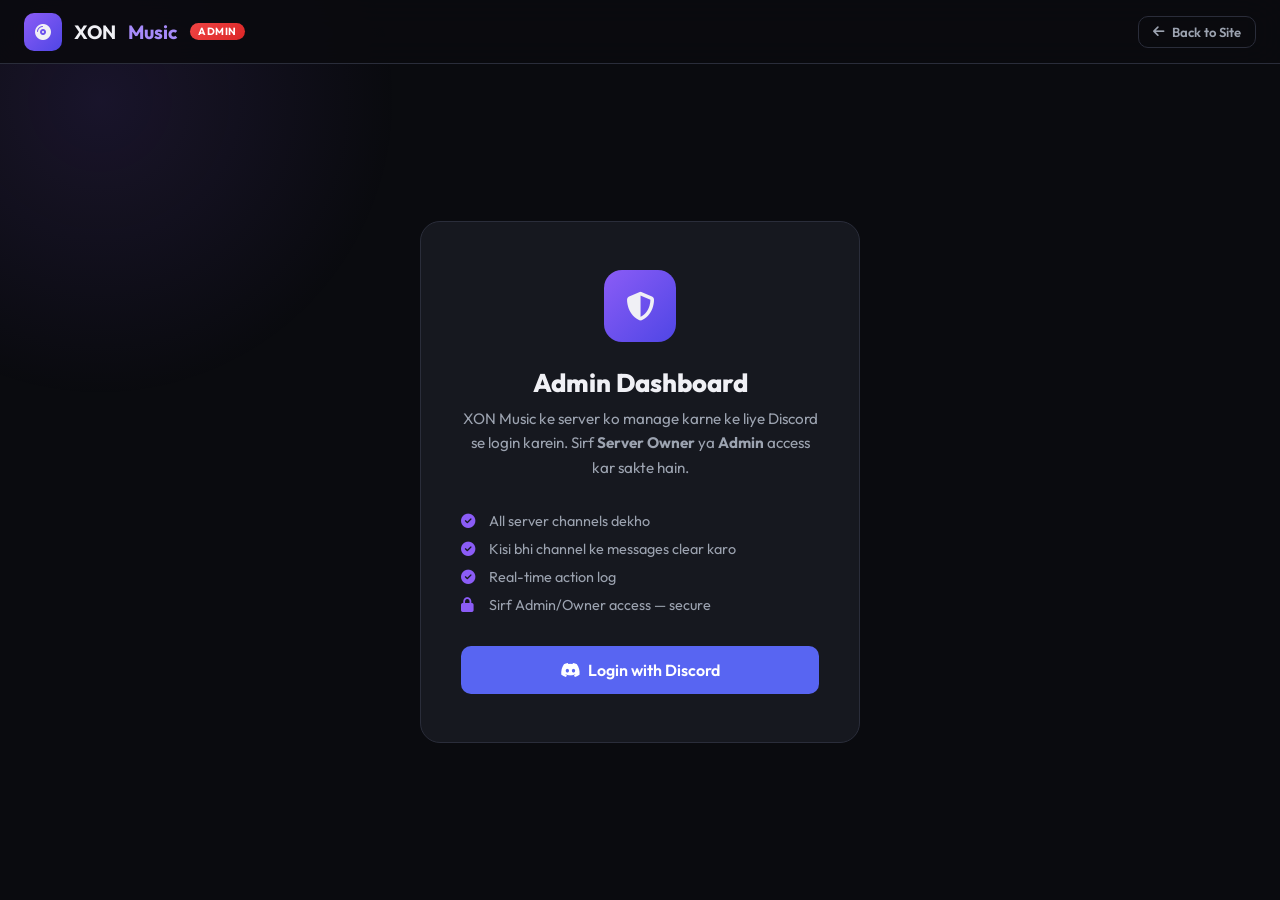
==== web/admin.html @ 0b0262b5 "Add Admin Dashboard: Discord OAuth, channel list API, chat clear API with admin-only access" ====
<!DOCTYPE html>
<html lang="en">
<head>
  <meta charset="UTF-8">
  <meta name="viewport" content="width=device-width, initial-scale=1.0">
  <title>XON Admin — Server Dashboard</title>
  <meta name="description" content="XON Music Bot Admin Dashboard — Manage your server channels, clear messages, and more.">
  <link rel="preconnect" href="https://fonts.googleapis.com">
  <link href="https://fonts.googleapis.com/css2?family=Outfit:wght@300;400;500;600;700;800&display=swap" rel="stylesheet">
  <link rel="stylesheet" href="https://cdnjs.cloudflare.com/ajax/libs/font-awesome/6.5.1/css/all.min.css">
  <style>
    :root {
      --bg: #0a0b0f;
      --bg2: #111218;
      --card: #16181f;
      --border: #2a2d3a;
      --purple: #8b5cf6;
      --purple2: #6d28d9;
      --neon: #a78bfa;
      --red: #ef4444;
      --green: #22c55e;
      --yellow: #f59e0b;
      --text: #f0f0f5;
      --text2: #9ca3b0;
      --font: 'Outfit', sans-serif;
    }
    * { margin: 0; padding: 0; box-sizing: border-box; }
    body { background: var(--bg); color: var(--text); font-family: var(--font); min-height: 100vh; }

    /* Glow background */
    body::before {
      content: '';
      position: fixed;
      top: -200px; left: -200px;
      width: 600px; height: 600px;
      background: radial-gradient(circle, rgba(139,92,246,0.12) 0%, transparent 70%);
      pointer-events: none; z-index: 0;
    }

    /* Navbar */
    .navbar {
      position: sticky; top: 0; z-index: 100;
      background: rgba(10,11,15,0.9);
      backdrop-filter: blur(20px);
      border-bottom: 1px solid var(--border);
      padding: 0 24px;
      display: flex; align-items: center; justify-content: space-between;
      height: 64px;
    }
    .brand { display: flex; align-items: center; gap: 12px; text-decoration: none; color: var(--text); font-size: 1.2rem; font-weight: 700; }
    .brand-icon { width: 38px; height: 38px; background: linear-gradient(135deg, var(--purple), #4f46e5); border-radius: 10px; display: grid; place-items: center; font-size: 1rem; }
    .brand span.accent { color: var(--neon); }
    .nav-badge { background: linear-gradient(135deg, var(--red), #dc2626); color: #fff; font-size: 0.65rem; font-weight: 700; padding: 2px 8px; border-radius: 20px; letter-spacing: 0.05em; }
    .nav-right { display: flex; gap: 12px; align-items: center; }

    /* Buttons */
    .btn { display: inline-flex; align-items: center; gap: 8px; padding: 10px 20px; border-radius: 10px; font-family: var(--font); font-size: 0.9rem; font-weight: 600; cursor: pointer; border: none; transition: all 0.2s; text-decoration: none; }
    .btn-discord { background: #5865F2; color: #fff; }
    .btn-discord:hover { background: #4752c4; transform: translateY(-1px); }
    .btn-danger { background: var(--red); color: #fff; }
    .btn-danger:hover { background: #dc2626; transform: translateY(-1px); }
    .btn-sm { padding: 7px 14px; font-size: 0.82rem; }
    .btn-ghost { background: transparent; color: var(--text2); border: 1px solid var(--border); }
    .btn-ghost:hover { color: var(--text); border-color: var(--purple); }
    .btn:disabled { opacity: 0.5; cursor: not-allowed; transform: none !important; }

    /* Main layout */
    .container { max-width: 1200px; margin: 0 auto; padding: 0 24px; }

    /* Login wall */
    #loginWall {
      min-height: calc(100vh - 64px);
      display: flex; flex-direction: column; align-items: center; justify-content: center;
      text-align: center; padding: 40px 20px;
    }
    .login-card {
      background: var(--card);
      border: 1px solid var(--border);
      border-radius: 20px;
      padding: 48px 40px;
      max-width: 440px;
      width: 100%;
    }
    .login-logo { width: 72px; height: 72px; background: linear-gradient(135deg, var(--purple), #4f46e5); border-radius: 18px; display: grid; place-items: center; font-size: 1.8rem; margin: 0 auto 24px; }
    .login-title { font-size: 1.6rem; font-weight: 800; margin-bottom: 8px; }
    .login-sub { color: var(--text2); font-size: 0.95rem; margin-bottom: 32px; line-height: 1.6; }
    .login-features { text-align: left; margin-bottom: 32px; display: flex; flex-direction: column; gap: 10px; }
    .login-feature { display: flex; align-items: center; gap: 10px; font-size: 0.9rem; color: var(--text2); }
    .login-feature i { color: var(--purple); width: 18px; }

    /* Dashboard */
    #dashboard { display: none; }

    .dash-header {
      background: var(--card);
      border-bottom: 1px solid var(--border);
      padding: 32px 0;
      margin-bottom: 32px;
    }
    .dash-header-inner { display: flex; align-items: center; gap: 20px; }
    .guild-avatar { width: 64px; height: 64px; border-radius: 16px; object-fit: cover; }
    .guild-avatar-placeholder { width: 64px; height: 64px; border-radius: 16px; background: linear-gradient(135deg, var(--purple), #4f46e5); display: grid; place-items: center; font-size: 1.5rem; font-weight: 800; }
    .guild-info h1 { font-size: 1.5rem; font-weight: 800; }
    .guild-meta { display: flex; gap: 16px; margin-top: 6px; }
    .guild-meta span { font-size: 0.85rem; color: var(--text2); display: flex; align-items: center; gap: 6px; }
    .guild-meta i { color: var(--purple); }
    .user-chip { margin-left: auto; display: flex; align-items: center; gap: 10px; background: rgba(139,92,246,0.1); border: 1px solid rgba(139,92,246,0.2); border-radius: 40px; padding: 8px 16px; }
    .user-chip img { width: 28px; height: 28px; border-radius: 50%; }
    .user-chip .uname { font-size: 0.88rem; font-weight: 600; }
    .user-chip .role-tag { font-size: 0.72rem; background: var(--purple); color: #fff; padding: 2px 8px; border-radius: 20px; }

    /* Main grid */
    .dash-grid { display: grid; grid-template-columns: 300px 1fr; gap: 24px; padding-bottom: 48px; }

    /* Sidebar — channels */
    .channels-panel {
      background: var(--card);
      border: 1px solid var(--border);
      border-radius: 16px;
      overflow: hidden;
      height: fit-content;
      position: sticky;
      top: 80px;
    }
    .channels-panel-head {
      padding: 16px 20px;
      border-bottom: 1px solid var(--border);
      display: flex; align-items: center; justify-content: space-between;
    }
    .channels-panel-head h3 { font-size: 0.95rem; font-weight: 700; }
    .channel-search { padding: 12px 16px; border-bottom: 1px solid var(--border); }
    .channel-search input { width: 100%; background: var(--bg); border: 1px solid var(--border); border-radius: 8px; padding: 8px 12px; color: var(--text); font-family: var(--font); font-size: 0.85rem; }
    .channel-search input:focus { outline: none; border-color: var(--purple); }
    .channels-list { max-height: 60vh; overflow-y: auto; }
    .ch-category { padding: 10px 16px 4px; font-size: 0.7rem; font-weight: 700; text-transform: uppercase; letter-spacing: 0.08em; color: var(--text2); }
    .ch-item {
      display: flex; align-items: center; gap: 10px;
      padding: 9px 16px;
      cursor: pointer;
      font-size: 0.9rem;
      color: var(--text2);
      transition: all 0.15s;
      border-left: 3px solid transparent;
    }
    .ch-item:hover { background: rgba(139,92,246,0.08); color: var(--text); }
    .ch-item.active { background: rgba(139,92,246,0.12); color: var(--neon); border-left-color: var(--purple); }
    .ch-item i { font-size: 0.85rem; width: 16px; text-align: center; }

    /* Right panel — clear controls */
    .clear-panel {
      background: var(--card);
      border: 1px solid var(--border);
      border-radius: 16px;
      overflow: hidden;
    }
    .clear-panel-head {
      padding: 20px 24px;
      border-bottom: 1px solid var(--border);
      display: flex; align-items: center; justify-content: space-between;
    }
    .clear-panel-head h2 { font-size: 1.1rem; font-weight: 700; }
    .clear-panel-head .ch-name { display: flex; align-items: center; gap: 8px; color: var(--neon); font-size: 0.9rem; }

    .clear-body { padding: 28px 24px; }

    .clear-quick { display: grid; grid-template-columns: repeat(3, 1fr); gap: 12px; margin-bottom: 28px; }
    .quick-btn {
      display: flex; flex-direction: column; align-items: center; justify-content: center;
      gap: 8px; padding: 20px;
      background: var(--bg2); border: 1px solid var(--border); border-radius: 14px;
      cursor: pointer; font-family: var(--font); font-size: 0.9rem; font-weight: 700; color: var(--text);
      transition: all 0.2s;
    }
    .quick-btn:hover { border-color: var(--red); background: rgba(239,68,68,0.08); color: var(--red); transform: translateY(-2px); }
    .quick-btn i { font-size: 1.4rem; }
    .quick-btn span { font-size: 0.75rem; font-weight: 400; color: var(--text2); }

    .custom-clear { background: var(--bg2); border: 1px solid var(--border); border-radius: 14px; padding: 24px; }
    .custom-clear h4 { font-size: 0.95rem; font-weight: 700; margin-bottom: 16px; }
    .input-row { display: flex; gap: 12px; align-items: center; }
    .input-row input {
      flex: 1; background: var(--bg); border: 1px solid var(--border); border-radius: 10px;
      padding: 12px 16px; color: var(--text); font-family: var(--font); font-size: 1rem;
      font-weight: 600; text-align: center;
    }
    .input-row input:focus { outline: none; border-color: var(--purple); }
    .input-row input::-webkit-inner-spin-button { -webkit-appearance: none; }

    .confirm-modal {
      position: fixed; inset: 0; background: rgba(0,0,0,0.7);
      display: none; place-items: center; z-index: 999;
      backdrop-filter: blur(6px);
    }
    .confirm-modal.open { display: grid; }
    .confirm-box {
      background: var(--card); border: 1px solid var(--border);
      border-radius: 20px; padding: 36px; max-width: 400px; width: 90%;
      text-align: center;
    }
    .confirm-box .warn-icon { font-size: 3rem; margin-bottom: 16px; }
    .confirm-box h3 { font-size: 1.3rem; font-weight: 800; margin-bottom: 10px; }
    .confirm-box p { color: var(--text2); font-size: 0.92rem; margin-bottom: 28px; line-height: 1.6; }
    .confirm-actions { display: flex; gap: 12px; justify-content: center; }

    /* Log */
    .action-log { margin-top: 24px; background: var(--bg); border: 1px solid var(--border); border-radius: 12px; padding: 16px; max-height: 200px; overflow-y: auto; }
    .action-log h4 { font-size: 0.8rem; text-transform: uppercase; letter-spacing: 0.08em; color: var(--text2); margin-bottom: 12px; }
    .log-entry { font-size: 0.83rem; color: var(--text2); padding: 6px 0; border-bottom: 1px solid var(--border); display: flex; align-items: center; gap: 8px; }
    .log-entry:last-child { border-bottom: none; }
    .log-entry.success { color: var(--green); }
    .log-entry.err { color: var(--red); }
    .log-time { font-size: 0.72rem; opacity: 0.6; min-width: 55px; }

    /* No channel selected */
    .no-channel { text-align: center; padding: 60px 24px; color: var(--text2); }
    .no-channel i { font-size: 3rem; margin-bottom: 16px; color: var(--border); }

    /* Toast */
    .toast-wrap { position: fixed; bottom: 28px; right: 28px; z-index: 9999; display: flex; flex-direction: column; gap: 10px; }
    .toast {
      background: var(--card); border: 1px solid var(--border);
      border-radius: 12px; padding: 12px 20px;
      display: flex; align-items: center; gap: 10px;
      font-size: 0.88rem; font-weight: 500;
      animation: slideUp 0.3s ease;
      min-width: 220px; max-width: 360px;
    }
    .toast.success { border-color: var(--green); }
    .toast.error { border-color: var(--red); }
    @keyframes slideUp { from { opacity: 0; transform: translateY(20px); } to { opacity: 1; transform: translateY(0); } }

    /* Loading */
    .loader { display: inline-block; width: 18px; height: 18px; border: 2px solid rgba(255,255,255,0.2); border-top-color: #fff; border-radius: 50%; animation: spin 0.6s linear infinite; }
    @keyframes spin { to { transform: rotate(360deg); } }

    /* Scrollbar */
    ::-webkit-scrollbar { width: 5px; }
    ::-webkit-scrollbar-track { background: transparent; }
    ::-webkit-scrollbar-thumb { background: var(--border); border-radius: 10px; }

    @media (max-width: 768px) {
      .dash-grid { grid-template-columns: 1fr; }
      .channels-panel { position: static; }
      .clear-quick { grid-template-columns: repeat(2, 1fr); }
      .login-card { padding: 32px 24px; }
    }
  </style>
</head>
<body>

  <!-- Navbar -->
  <nav class="navbar">
    <a href="/" class="brand">
      <div class="brand-icon"><i class="fa-solid fa-compact-disc"></i></div>
      XON<span class="accent">Music</span>
      <span class="nav-badge">ADMIN</span>
    </a>
    <div class="nav-right">
      <a href="/" class="btn btn-ghost btn-sm"><i class="fa-solid fa-arrow-left"></i> Back to Site</a>
      <button id="logoutBtn" class="btn btn-ghost btn-sm" style="display:none"><i class="fa-solid fa-right-from-bracket"></i> Logout</button>
    </div>
  </nav>

  <!-- Login Wall -->
  <div id="loginWall">
    <div class="login-card">
      <div class="login-logo"><i class="fa-solid fa-shield-halved"></i></div>
      <h1 class="login-title">Admin Dashboard</h1>
      <p class="login-sub">XON Music ke server ko manage karne ke liye Discord se login karein. Sirf <strong>Server Owner</strong> ya <strong>Admin</strong> access kar sakte hain.</p>
      <div class="login-features">
        <div class="login-feature"><i class="fa-solid fa-check-circle"></i> All server channels dekho</div>
        <div class="login-feature"><i class="fa-solid fa-check-circle"></i> Kisi bhi channel ke messages clear karo</div>
        <div class="login-feature"><i class="fa-solid fa-check-circle"></i> Real-time action log</div>
        <div class="login-feature"><i class="fa-solid fa-lock"></i> Sirf Admin/Owner access — secure</div>
      </div>
      <button id="loginBtn" class="btn btn-discord" style="width:100%; justify-content: center; font-size:1rem; padding: 14px;">
        <i class="fa-brands fa-discord"></i> Login with Discord
      </button>
    </div>
  </div>

  <!-- Dashboard (hidden until logged in) -->
  <div id="dashboard">
    <div class="dash-header">
      <div class="container">
        <div class="dash-header-inner">
          <div id="guildAvatarWrap"></div>
          <div class="guild-info">
            <h1 id="guildName">Loading...</h1>
            <div class="guild-meta">
              <span><i class="fa-solid fa-users"></i> <span id="memberCount">—</span> Members</span>
              <span><i class="fa-solid fa-circle text-green" style="color:var(--green)"></i> Bot Online</span>
            </div>
          </div>
          <div class="user-chip" id="userChip"></div>
        </div>
      </div>
    </div>

    <div class="container">
      <div class="dash-grid">
        <!-- Channels Sidebar -->
        <div class="channels-panel">
          <div class="channels-panel-head">
            <h3><i class="fa-solid fa-list-ul" style="color:var(--purple);margin-right:8px;"></i> Channels</h3>
            <span id="chCount" style="font-size:0.78rem;color:var(--text2);"></span>
          </div>
          <div class="channel-search">
            <input type="text" id="chSearch" placeholder="🔍 Search channel..." oninput="filterChannels()">
          </div>
          <div class="channels-list" id="channelList">
            <div style="padding:20px;text-align:center;color:var(--text2);">
              <div class="loader"></div>
              <p style="margin-top:12px;font-size:0.85rem;">Loading channels...</p>
            </div>
          </div>
        </div>

        <!-- Right Panel -->
        <div class="clear-panel">
          <!-- No channel selected -->
          <div id="noChannelView" class="no-channel">
            <i class="fa-solid fa-hashtag"></i>
            <h3 style="font-size:1.1rem;font-weight:700;margin-bottom:8px;">Channel Select Karein</h3>
            <p style="font-size:0.88rem;">Left side se koi channel select karein jiske messages clear karne hain.</p>
          </div>

          <!-- Channel selected view -->
          <div id="channelView" style="display:none;">
            <div class="clear-panel-head">
              <h2>🗑️ Messages Clear Karein</h2>
              <div class="ch-name"><i class="fa-solid fa-hashtag"></i> <span id="selectedChName">—</span></div>
            </div>
            <div class="clear-body">
              <!-- Quick Clear Buttons -->
              <p style="font-size:0.85rem;color:var(--text2);margin-bottom:16px;">Quick Actions:</p>
              <div class="clear-quick">
                <button class="quick-btn" onclick="confirmClear(10)">
                  <i class="fa-solid fa-trash-can"></i> 10
                  <span>messages</span>
                </button>
                <button class="quick-btn" onclick="confirmClear(25)">
                  <i class="fa-solid fa-trash-can"></i> 25
                  <span>messages</span>
                </button>
                <button class="quick-btn" onclick="confirmClear(50)">
                  <i class="fa-solid fa-trash-can"></i> 50
                  <span>messages</span>
                </button>
                <button class="quick-btn" onclick="confirmClear(100)">
                  <i class="fa-solid fa-trash-can"></i> 100
                  <span>messages</span>
                </button>
                <button class="quick-btn" onclick="confirmClear(250)">
                  <i class="fa-solid fa-trash-can"></i> 250
                  <span>messages</span>
                </button>
                <button class="quick-btn" onclick="confirmClear(500)" style="border-color:var(--red);color:var(--red);">
                  <i class="fa-solid fa-fire"></i> 500
                  <span>MAX</span>
                </button>
              </div>

              <!-- Custom Amount -->
              <div class="custom-clear">
                <h4><i class="fa-solid fa-sliders" style="color:var(--purple);margin-right:8px;"></i> Custom Amount</h4>
                <div class="input-row">
                  <input type="number" id="customAmt" min="1" max="500" value="10" placeholder="Amount">
                  <button class="btn btn-danger" onclick="confirmClear(parseInt(document.getElementById('customAmt').value))">
                    <i class="fa-solid fa-trash"></i> Clear
                  </button>
                </div>
              </div>

              <!-- Action Log -->
              <div class="action-log">
                <h4><i class="fa-solid fa-terminal"></i> Action Log</h4>
                <div id="logEntries">
                  <div class="log-entry"><span class="log-time">—</span> Dashboard ready. Channel select karein.</div>
                </div>
              </div>
            </div>
          </div>
        </div>
      </div>
    </div>
  </div>

  <!-- Confirm Modal -->
  <div class="confirm-modal" id="confirmModal">
    <div class="confirm-box">
      <div class="warn-icon">⚠️</div>
      <h3>Sure hain aap?</h3>
      <p id="confirmText">Aap <strong id="confirmCount"></strong> messages delete karne wale hain <strong>#<span id="confirmCh"></span></strong> se. Yeh action undo nahi ho sakta!</p>
      <div class="confirm-actions">
        <button class="btn btn-ghost" onclick="closeModal()">Cancel</button>
        <button class="btn btn-danger" id="confirmYesBtn" onclick="executeClear()">
          <i class="fa-solid fa-trash"></i> Haan, Delete Karo!
        </button>
      </div>
    </div>
  </div>

  <!-- Toast Container -->
  <div class="toast-wrap" id="toastWrap"></div>

  <script>
    const CLIENT_ID = '1539145323048599625';
    const API_BASE  = window.location.origin; // same server

    let accessToken   = null;
    let selectedCh    = null; // {id, name}
    let pendingAmount = 0;
    let allChannels   = []; // flat list for search

    // ── Toast ──────────────────────────────────────────────────────────────
    function toast(msg, type = 'info') {
      const icons = { success: '✅', error: '❌', info: 'ℹ️' };
      const wrap = document.getElementById('toastWrap');
      const el = document.createElement('div');
      el.className = `toast ${type}`;
      el.innerHTML = `<span>${icons[type]}</span><span>${msg}</span>`;
      wrap.appendChild(el);
      setTimeout(() => { el.style.opacity = '0'; el.style.transform = 'translateY(10px)'; el.style.transition = 'all 0.3s'; setTimeout(() => el.remove(), 300); }, 3500);
    }

    // ── Log ────────────────────────────────────────────────────────────────
    function addLog(msg, type = '') {
      const now = new Date();
      const t = `${String(now.getHours()).padStart(2,'0')}:${String(now.getMinutes()).padStart(2,'0')}`;
      const container = document.getElementById('logEntries');
      const el = document.createElement('div');
      el.className = `log-entry ${type}`;
      el.innerHTML = `<span class="log-time">${t}</span> ${msg}`;
      container.appendChild(el);
      container.scrollTop = container.scrollHeight;
    }

    // ── Discord OAuth Login ────────────────────────────────────────────────
    document.getElementById('loginBtn').addEventListener('click', () => {
      const redirectUri = encodeURIComponent(window.location.origin + '/admin.html');
      const url = `https://discord.com/oauth2/authorize?client_id=${CLIENT_ID}&response_type=token&scope=identify%20guilds&redirect_uri=${redirectUri}`;
      window.location.href = url;
    });

    document.getElementById('logoutBtn').addEventListener('click', () => {
      localStorage.removeItem('xon_admin_token');
      window.location.reload();
    });

    // ── Handle OAuth Return ────────────────────────────────────────────────
    async function init() {
      // Check token from URL hash (after OAuth redirect)
      const hash = window.location.hash;
      if (hash && hash.includes('access_token=')) {
        const params = new URLSearchParams(hash.substring(1));
        const tok = params.get('access_token');
        if (tok) {
          localStorage.setItem('xon_admin_token', tok);
          window.history.replaceState(null, null, '/admin.html');
        }
      }

      const savedToken = localStorage.getItem('xon_admin_token');
      if (!savedToken) {
        document.getElementById('loginWall').style.display = 'flex';
        return;
      }

      accessToken = savedToken;
      await loadDashboard();
    }

    // ── Load Dashboard ─────────────────────────────────────────────────────
    async function loadDashboard() {
      document.getElementById('loginWall').style.display = 'none';
      document.getElementById('dashboard').style.display = 'block';
      document.getElementById('logoutBtn').style.display = 'flex';

      // Load guild info (public)
      try {
        const res = await fetch(`${API_BASE}/api/guild`);
        const guild = await res.json();
        if (res.ok) {
          document.getElementById('guildName').textContent = guild.name;
          document.getElementById('memberCount').textContent = guild.member_count?.toLocaleString() || '—';
          const wrap = document.getElementById('guildAvatarWrap');
          if (guild.icon) {
            wrap.innerHTML = `<img src="${guild.icon}" class="guild-avatar" alt="icon">`;
          } else {
            wrap.innerHTML = `<div class="guild-avatar-placeholder">${guild.name.charAt(0)}</div>`;
          }
        }
      } catch (e) { console.warn('Guild info error:', e); }

      // Load channels (requires admin token)
      await loadChannels();
    }

    async function loadChannels() {
      try {
        const res = await fetch(`${API_BASE}/api/channels`, {
          headers: { 'Authorization': `Bearer ${accessToken}` }
        });
        const data = await res.json();

        if (res.status === 403) {
          document.getElementById('channelList').innerHTML = `
            <div style="padding:24px;text-align:center;color:var(--red);">
              <i class="fa-solid fa-ban" style="font-size:2rem;margin-bottom:12px;"></i>
              <p style="font-weight:700;">Access Denied</p>
              <p style="font-size:0.82rem;margin-top:6px;color:var(--text2);">Aap XON server ke Admin/Owner nahi hain.</p>
              <button class="btn btn-ghost btn-sm" style="margin-top:16px" onclick="logout()">Logout & Try Again</button>
            </div>`;
          toast('Access denied — Admin/Owner permission required', 'error');
          return;
        }

        if (!res.ok) {
          document.getElementById('channelList').innerHTML = `<div style="padding:20px;text-align:center;color:var(--text2);">Bot abhi ready nahi hai. Thodi der mein try karein.</div>`;
          return;
        }

        // Show user chip
        const u = data.user;
        if (u) {
          await renderUserChip(u.id);
        }

        // Render channels
        const categories = data.channels || [];
        let total = 0;
        allChannels = [];

        const list = document.getElementById('channelList');
        list.innerHTML = '';

        categories.forEach(cat => {
          const catEl = document.createElement('div');
          catEl.className = 'ch-category';
          catEl.textContent = cat.category.toUpperCase();
          list.appendChild(catEl);

          cat.channels.forEach(ch => {
            total++;
            allChannels.push(ch);
            const el = document.createElement('div');
            el.className = 'ch-item';
            el.id = `ch-${ch.id}`;
            el.innerHTML = `<i class="fa-solid fa-hashtag"></i> ${ch.name}`;
            el.onclick = () => selectChannel(ch);
            list.appendChild(el);
          });
        });

        document.getElementById('chCount').textContent = `${total} channels`;
        toast(`${total} channels load ho gaye!`, 'success');

      } catch (e) {
        console.error(e);
        document.getElementById('channelList').innerHTML = `<div style="padding:20px;text-align:center;color:var(--text2);">Connection error. Page reload karein.</div>`;
        toast('Channels load karne mein error', 'error');
      }
    }

    async function renderUserChip(userId) {
      try {
        const res = await fetch('https://discord.com/api/users/@me', {
          headers: { 'Authorization': `Bearer ${accessToken}` }
        });
        const u = await res.json();
        const avatar = u.avatar
          ? `https://cdn.discordapp.com/avatars/${u.id}/${u.avatar}.png`
          : `https://cdn.discordapp.com/embed/avatars/0.png`;
        const name = u.global_name || u.username;
        document.getElementById('userChip').innerHTML = `
          <img src="${avatar}" alt="avatar">
          <span class="uname">${name}</span>
          <span class="role-tag">ADMIN</span>
        `;
      } catch (e) {}
    }

    // ── Channel Select ─────────────────────────────────────────────────────
    function selectChannel(ch) {
      selectedCh = ch;
      document.querySelectorAll('.ch-item').forEach(el => el.classList.remove('active'));
      const el = document.getElementById(`ch-${ch.id}`);
      if (el) el.classList.add('active');

      document.getElementById('noChannelView').style.display = 'none';
      document.getElementById('channelView').style.display = 'block';
      document.getElementById('selectedChName').textContent = ch.name;
      document.getElementById('logEntries').innerHTML = '';
      addLog(`Channel selected: <strong>#${ch.name}</strong>`, 'success');
    }

    // ── Channel Search ─────────────────────────────────────────────────────
    function filterChannels() {
      const q = document.getElementById('chSearch').value.toLowerCase();
      document.querySelectorAll('.ch-item').forEach(el => {
        const name = el.textContent.toLowerCase();
        el.style.display = name.includes(q) ? '' : 'none';
      });
    }

    // ── Confirm Modal ──────────────────────────────────────────────────────
    function confirmClear(amount) {
      if (!selectedCh) { toast('Pehle channel select karein!', 'error'); return; }
      if (!amount || amount < 1) { toast('Valid amount enter karein (1–500)', 'error'); return; }
      pendingAmount = Math.min(amount, 500);
      document.getElementById('confirmCount').textContent = pendingAmount;
      document.getElementById('confirmCh').textContent = selectedCh.name;
      document.getElementById('confirmModal').classList.add('open');
    }

    function closeModal() {
      document.getElementById('confirmModal').classList.remove('open');
    }

    // ── Execute Clear ──────────────────────────────────────────────────────
    async function executeClear() {
      closeModal();
      if (!selectedCh || !accessToken) return;

      const btn = document.getElementById('confirmYesBtn');
      btn.innerHTML = '<div class="loader"></div> Clearing...';
      btn.disabled = true;

      try {
        const res = await fetch(`${API_BASE}/api/clear`, {
          method: 'POST',
          headers: {
            'Content-Type': 'application/json',
            'Authorization': `Bearer ${accessToken}`
          },
          body: JSON.stringify({ channel_id: selectedCh.id, amount: pendingAmount })
        });
        const data = await res.json();

        if (res.ok && data.success) {
          toast(`✅ ${data.deleted} messages #${data.channel} se delete ho gaye!`, 'success');
          addLog(`🗑️ <strong>${data.deleted}</strong> messages deleted from <strong>#${data.channel}</strong>`, 'success');
        } else {
          toast(data.error || 'Clear karne mein error aaya', 'error');
          addLog(`❌ Error: ${data.error || 'Unknown error'}`, 'err');
        }
      } catch (e) {
        toast('Network error — bot online hai?', 'error');
        addLog(`❌ Network error: ${e.message}`, 'err');
      }

      btn.innerHTML = '<i class="fa-solid fa-trash"></i> Haan, Delete Karo!';
      btn.disabled = false;
    }

    // Close modal on outside click
    document.getElementById('confirmModal').addEventListener('click', e => {
      if (e.target === e.currentTarget) closeModal();
    });

    function logout() {
      localStorage.removeItem('xon_admin_token');
      window.location.reload();
    }

    // Boot
    init();
  </script>
</body>
</html>
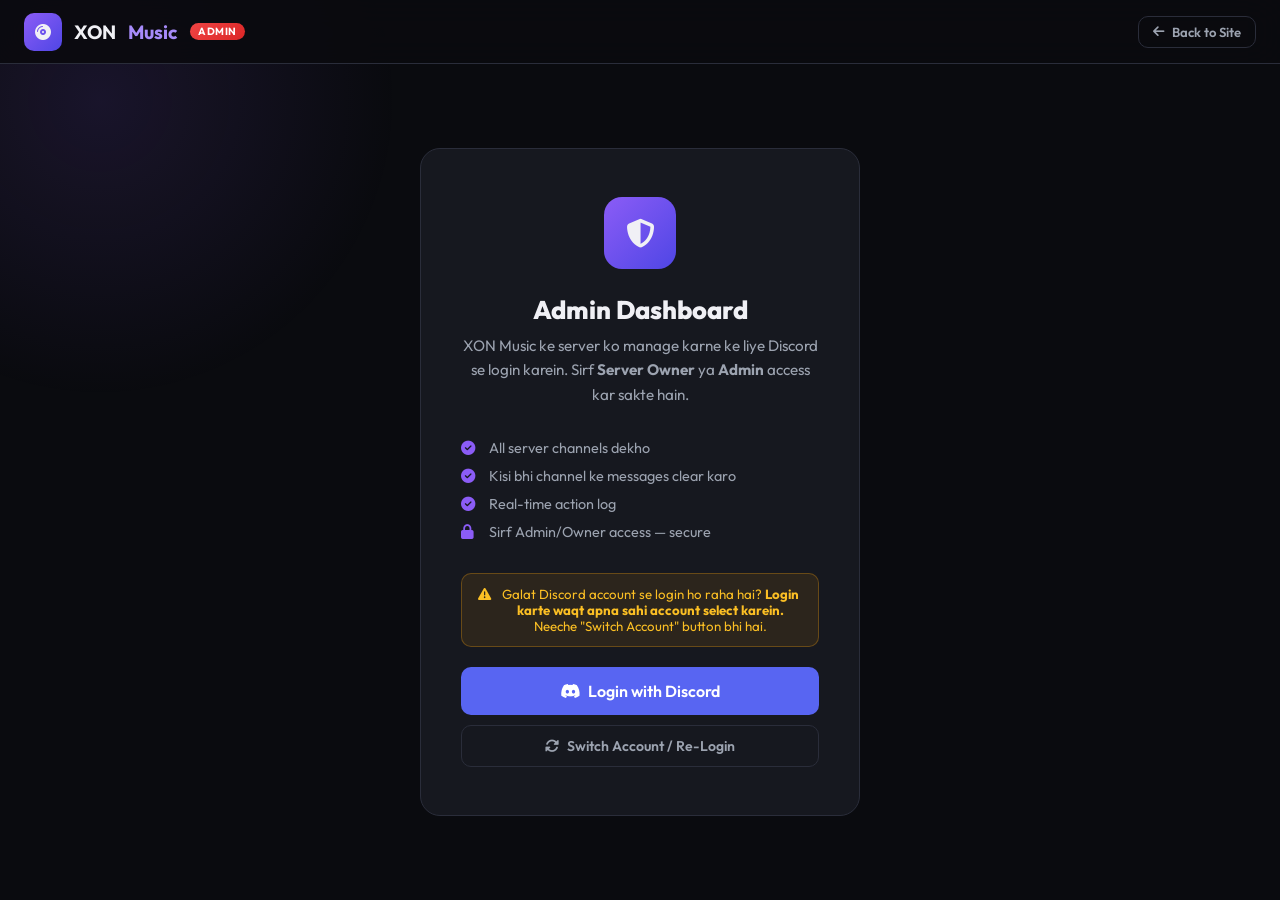
==== commit 0579fb40: "Fix OAuth: add Switch Account button + prompt=consent to force Discord account chooser" ====
--- a/web/admin.html
+++ b/web/admin.html
@@ -273,8 +273,17 @@
         <div class="login-feature"><i class="fa-solid fa-check-circle"></i> Real-time action log</div>
         <div class="login-feature"><i class="fa-solid fa-lock"></i> Sirf Admin/Owner access — secure</div>
       </div>
-      <button id="loginBtn" class="btn btn-discord" style="width:100%; justify-content: center; font-size:1rem; padding: 14px;">
+
+      <div style="background:rgba(245,158,11,0.1);border:1px solid rgba(245,158,11,0.3);border-radius:10px;padding:12px 16px;margin-bottom:20px;font-size:0.83rem;color:#fbbf24;display:flex;gap:8px;align-items:flex-start;">
+        <i class="fa-solid fa-triangle-exclamation" style="margin-top:2px;"></i>
+        <span>Galat Discord account se login ho raha hai? <strong>Login karte waqt apna sahi account select karein.</strong> Neeche "Switch Account" button bhi hai.</span>
+      </div>
+
+      <button id="loginBtn" class="btn btn-discord" style="width:100%; justify-content: center; font-size:1rem; padding: 14px; margin-bottom:10px;">
         <i class="fa-brands fa-discord"></i> Login with Discord
+      </button>
+      <button id="loginBtnSwitch" class="btn btn-ghost" style="width:100%; justify-content: center; font-size:0.88rem; padding: 11px;">
+        <i class="fa-solid fa-rotate"></i> Switch Account / Re-Login
       </button>
     </div>
   </div>
@@ -437,10 +446,21 @@
     }
 
     // ── Discord OAuth Login ────────────────────────────────────────────────
+    function getOAuthUrl(forceSwitch = false) {
+      const redirectUri = encodeURIComponent(window.location.origin + '/admin.html');
+      // prompt=consent forces Discord to always show account chooser
+      const prompt = forceSwitch ? 'consent' : 'none';
+      return `https://discord.com/oauth2/authorize?client_id=${CLIENT_ID}&response_type=token&scope=identify%20guilds&redirect_uri=${redirectUri}&prompt=${prompt}`;
+    }
+
     document.getElementById('loginBtn').addEventListener('click', () => {
-      const redirectUri = encodeURIComponent(window.location.origin + '/admin.html');
-      const url = `https://discord.com/oauth2/authorize?client_id=${CLIENT_ID}&response_type=token&scope=identify%20guilds&redirect_uri=${redirectUri}`;
-      window.location.href = url;
+      window.location.href = getOAuthUrl(false);
+    });
+
+    // Switch Account — clears saved token + forces account chooser
+    document.getElementById('loginBtnSwitch').addEventListener('click', () => {
+      localStorage.removeItem('xon_admin_token');
+      window.location.href = getOAuthUrl(true); // prompt=consent → Discord shows account selector
     });
 
     document.getElementById('logoutBtn').addEventListener('click', () => {
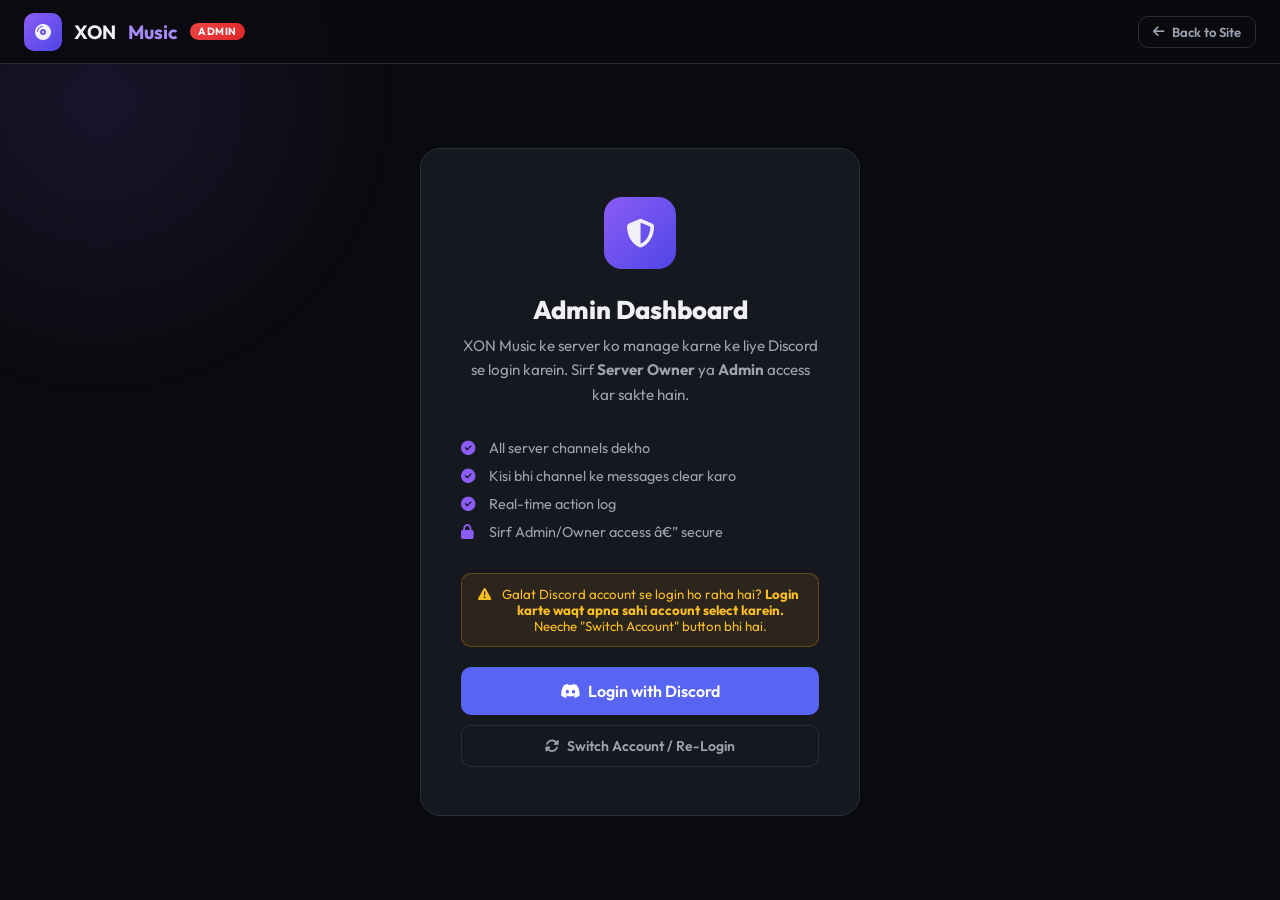
==== commit 79bdc0c6: "Fix bugs: sessionStorage for Edge, remove invalid davey pkg, clean .gitignore" ====
--- a/web/admin.html
+++ b/web/admin.html
@@ -1,10 +1,10 @@
-<!DOCTYPE html>
+﻿<!DOCTYPE html>
 <html lang="en">
 <head>
   <meta charset="UTF-8">
   <meta name="viewport" content="width=device-width, initial-scale=1.0">
-  <title>XON Admin — Server Dashboard</title>
-  <meta name="description" content="XON Music Bot Admin Dashboard — Manage your server channels, clear messages, and more.">
+  <title>XON Admin â€” Server Dashboard</title>
+  <meta name="description" content="XON Music Bot Admin Dashboard â€” Manage your server channels, clear messages, and more.">
   <link rel="preconnect" href="https://fonts.googleapis.com">
   <link href="https://fonts.googleapis.com/css2?family=Outfit:wght@300;400;500;600;700;800&display=swap" rel="stylesheet">
   <link rel="stylesheet" href="https://cdnjs.cloudflare.com/ajax/libs/font-awesome/6.5.1/css/all.min.css">
@@ -112,7 +112,7 @@
     /* Main grid */
     .dash-grid { display: grid; grid-template-columns: 300px 1fr; gap: 24px; padding-bottom: 48px; }
 
-    /* Sidebar — channels */
+    /* Sidebar â€” channels */
     .channels-panel {
       background: var(--card);
       border: 1px solid var(--border);
@@ -146,7 +146,7 @@
     .ch-item.active { background: rgba(139,92,246,0.12); color: var(--neon); border-left-color: var(--purple); }
     .ch-item i { font-size: 0.85rem; width: 16px; text-align: center; }
 
-    /* Right panel — clear controls */
+    /* Right panel â€” clear controls */
     .clear-panel {
       background: var(--card);
       border: 1px solid var(--border);
@@ -244,6 +244,71 @@
       .clear-quick { grid-template-columns: repeat(2, 1fr); }
       .login-card { padding: 32px 24px; }
     }
+
+    /* â”€â”€ Tab Navigation â”€â”€â”€â”€â”€â”€â”€â”€â”€â”€â”€â”€â”€â”€â”€â”€â”€â”€â”€â”€â”€â”€â”€â”€â”€â”€â”€ */
+    .tab-nav {
+      display: flex; gap: 8px; margin-bottom: 20px;
+      border-bottom: 1px solid var(--border); padding-bottom: 0;
+    }
+    .tab-btn {
+      background: none; border: none; color: var(--text2);
+      font-family: var(--font); font-size: 0.9rem; font-weight: 600;
+      padding: 10px 20px; cursor: pointer; border-radius: 8px 8px 0 0;
+      border-bottom: 2px solid transparent; transition: all 0.2s;
+      display: flex; align-items: center; gap: 8px;
+    }
+    .tab-btn:hover { color: var(--text); background: rgba(255,255,255,0.04); }
+    .tab-btn.active { color: var(--purple); border-bottom-color: var(--purple); background: rgba(139,92,246,0.08); }
+
+    /* â”€â”€ Anti-Spam Panel â”€â”€â”€â”€â”€â”€â”€â”€â”€â”€â”€â”€â”€â”€â”€â”€â”€â”€â”€â”€â”€â”€â”€â”€â”€â”€ */
+    .spam-panel { max-width: 720px; }
+    .spam-header { margin-bottom: 20px; }
+    .spam-config-card {
+      background: var(--card); border: 1px solid var(--border);
+      border-radius: 16px; padding: 24px;
+    }
+    .spam-form { display: flex; flex-direction: column; gap: 16px; }
+    .spam-controls { display: grid; grid-template-columns: 1fr 1fr; gap: 16px; }
+    .form-group { display: flex; flex-direction: column; gap: 8px; }
+    .form-group label {
+      font-size: 0.82rem; font-weight: 600; color: var(--text2);
+      text-transform: uppercase; letter-spacing: 0.04em;
+    }
+    .form-group select {
+      background: var(--bg2); border: 1px solid var(--border); color: var(--text);
+      font-family: var(--font); font-size: 0.9rem; padding: 10px 14px;
+      border-radius: 10px; outline: none; cursor: pointer;
+    }
+    .form-group select:focus { border-color: var(--purple); }
+    .form-group input[type="range"] {
+      accent-color: var(--purple); height: 4px; cursor: pointer;
+    }
+    .val-badge {
+      background: var(--purple); color: white; font-size: 0.78rem;
+      font-weight: 700; padding: 2px 8px; border-radius: 20px; min-width: 28px;
+      text-align: center;
+    }
+    .timeout-grid {
+      display: flex; flex-wrap: wrap; gap: 8px; margin-top: 4px;
+    }
+    .timeout-pill {
+      background: var(--bg2); border: 1px solid var(--border); color: var(--text2);
+      font-family: var(--font); font-size: 0.82rem; font-weight: 600;
+      padding: 6px 14px; border-radius: 20px; cursor: pointer; transition: all 0.2s;
+    }
+    .timeout-pill:hover { border-color: var(--purple); color: var(--purple); }
+    .timeout-pill.active { background: var(--purple); border-color: var(--purple); color: white; }
+
+    /* Protected channel rows */
+    .spam-ch-row {
+      display: flex; align-items: center; justify-content: space-between;
+      padding: 10px 14px; background: var(--bg2); border-radius: 10px;
+      margin-bottom: 8px; font-size: 0.88rem;
+    }
+    .spam-ch-row .ch-info { display: flex; align-items: center; gap: 10px; }
+    .spam-status { font-size: 0.75rem; font-weight: 700; padding: 3px 10px; border-radius: 20px; }
+    .spam-status.on { background: rgba(34,197,94,0.15); color: var(--green); }
+    .spam-status.off { background: rgba(107,114,128,0.15); color: var(--text2); }
   </style>
 </head>
 <body>
@@ -271,7 +336,7 @@
         <div class="login-feature"><i class="fa-solid fa-check-circle"></i> All server channels dekho</div>
         <div class="login-feature"><i class="fa-solid fa-check-circle"></i> Kisi bhi channel ke messages clear karo</div>
         <div class="login-feature"><i class="fa-solid fa-check-circle"></i> Real-time action log</div>
-        <div class="login-feature"><i class="fa-solid fa-lock"></i> Sirf Admin/Owner access — secure</div>
+        <div class="login-feature"><i class="fa-solid fa-lock"></i> Sirf Admin/Owner access â€” secure</div>
       </div>
 
       <div style="background:rgba(245,158,11,0.1);border:1px solid rgba(245,158,11,0.3);border-radius:10px;padding:12px 16px;margin-bottom:20px;font-size:0.83rem;color:#fbbf24;display:flex;gap:8px;align-items:flex-start;">
@@ -297,7 +362,7 @@
           <div class="guild-info">
             <h1 id="guildName">Loading...</h1>
             <div class="guild-meta">
-              <span><i class="fa-solid fa-users"></i> <span id="memberCount">—</span> Members</span>
+              <span><i class="fa-solid fa-users"></i> <span id="memberCount">â€”</span> Members</span>
               <span><i class="fa-solid fa-circle text-green" style="color:var(--green)"></i> Bot Online</span>
             </div>
           </div>
@@ -307,98 +372,169 @@
     </div>
 
     <div class="container">
-      <div class="dash-grid">
-        <!-- Channels Sidebar -->
-        <div class="channels-panel">
-          <div class="channels-panel-head">
-            <h3><i class="fa-solid fa-list-ul" style="color:var(--purple);margin-right:8px;"></i> Channels</h3>
-            <span id="chCount" style="font-size:0.78rem;color:var(--text2);"></span>
-          </div>
-          <div class="channel-search">
-            <input type="text" id="chSearch" placeholder="🔍 Search channel..." oninput="filterChannels()">
-          </div>
-          <div class="channels-list" id="channelList">
-            <div style="padding:20px;text-align:center;color:var(--text2);">
-              <div class="loader"></div>
-              <p style="margin-top:12px;font-size:0.85rem;">Loading channels...</p>
+      <!-- Tab Navigation -->
+      <div class="tab-nav">
+        <button class="tab-btn active" onclick="switchTab('clearTab', this)">
+          <i class="fa-solid fa-trash"></i> Chat Clear
+        </button>
+        <button class="tab-btn" onclick="switchTab('spamTab', this)">
+          <i class="fa-solid fa-shield-halved"></i> Anti-Spam
+        </button>
+      </div>
+
+      <!-- TAB 1: Chat Clear -->
+      <div id="clearTab" class="tab-content">
+        <div class="dash-grid">
+          <!-- Channels Sidebar -->
+          <div class="channels-panel">
+            <div class="channels-panel-head">
+              <h3><i class="fa-solid fa-list-ul" style="color:var(--purple);margin-right:8px;"></i> Channels</h3>
+              <span id="chCount" style="font-size:0.78rem;color:var(--text2);"></span>
+            </div>
+            <div class="channel-search">
+              <input type="text" id="chSearch" placeholder="ðŸ” Search channel..." oninput="filterChannels()">
+            </div>
+            <div class="channels-list" id="channelList">
+              <div style="padding:20px;text-align:center;color:var(--text2);">
+                <div class="loader"></div>
+                <p style="margin-top:12px;font-size:0.85rem;">Loading channels...</p>
+              </div>
             </div>
           </div>
-        </div>
-
-        <!-- Right Panel -->
-        <div class="clear-panel">
-          <!-- No channel selected -->
-          <div id="noChannelView" class="no-channel">
-            <i class="fa-solid fa-hashtag"></i>
-            <h3 style="font-size:1.1rem;font-weight:700;margin-bottom:8px;">Channel Select Karein</h3>
-            <p style="font-size:0.88rem;">Left side se koi channel select karein jiske messages clear karne hain.</p>
-          </div>
-
-          <!-- Channel selected view -->
-          <div id="channelView" style="display:none;">
-            <div class="clear-panel-head">
-              <h2>🗑️ Messages Clear Karein</h2>
-              <div class="ch-name"><i class="fa-solid fa-hashtag"></i> <span id="selectedChName">—</span></div>
+
+          <!-- Right Panel -->
+          <div class="clear-panel">
+            <div id="noChannelView" class="no-channel">
+              <i class="fa-solid fa-hashtag"></i>
+              <h3 style="font-size:1.1rem;font-weight:700;margin-bottom:8px;">Channel Select Karein</h3>
+              <p style="font-size:0.88rem;">Left side se koi channel select karein jiske messages clear karne hain.</p>
             </div>
-            <div class="clear-body">
-              <!-- Quick Clear Buttons -->
-              <p style="font-size:0.85rem;color:var(--text2);margin-bottom:16px;">Quick Actions:</p>
-              <div class="clear-quick">
-                <button class="quick-btn" onclick="confirmClear(10)">
-                  <i class="fa-solid fa-trash-can"></i> 10
-                  <span>messages</span>
-                </button>
-                <button class="quick-btn" onclick="confirmClear(25)">
-                  <i class="fa-solid fa-trash-can"></i> 25
-                  <span>messages</span>
-                </button>
-                <button class="quick-btn" onclick="confirmClear(50)">
-                  <i class="fa-solid fa-trash-can"></i> 50
-                  <span>messages</span>
-                </button>
-                <button class="quick-btn" onclick="confirmClear(100)">
-                  <i class="fa-solid fa-trash-can"></i> 100
-                  <span>messages</span>
-                </button>
-                <button class="quick-btn" onclick="confirmClear(250)">
-                  <i class="fa-solid fa-trash-can"></i> 250
-                  <span>messages</span>
-                </button>
-                <button class="quick-btn" onclick="confirmClear(500)" style="border-color:var(--red);color:var(--red);">
-                  <i class="fa-solid fa-fire"></i> 500
-                  <span>MAX</span>
-                </button>
+            <div id="channelView" style="display:none;">
+              <div class="clear-panel-head">
+                <h2>ðŸ—‘ï¸ Messages Clear Karein</h2>
+                <div class="ch-name"><i class="fa-solid fa-hashtag"></i> <span id="selectedChName">â€”</span></div>
               </div>
-
-              <!-- Custom Amount -->
-              <div class="custom-clear">
-                <h4><i class="fa-solid fa-sliders" style="color:var(--purple);margin-right:8px;"></i> Custom Amount</h4>
-                <div class="input-row">
-                  <input type="number" id="customAmt" min="1" max="500" value="10" placeholder="Amount">
-                  <button class="btn btn-danger" onclick="confirmClear(parseInt(document.getElementById('customAmt').value))">
-                    <i class="fa-solid fa-trash"></i> Clear
-                  </button>
+              <div class="clear-body">
+                <p style="font-size:0.85rem;color:var(--text2);margin-bottom:16px;">Quick Actions:</p>
+                <div class="clear-quick">
+                  <button class="quick-btn" onclick="confirmClear(10)"><i class="fa-solid fa-trash-can"></i> 10<span>messages</span></button>
+                  <button class="quick-btn" onclick="confirmClear(25)"><i class="fa-solid fa-trash-can"></i> 25<span>messages</span></button>
+                  <button class="quick-btn" onclick="confirmClear(50)"><i class="fa-solid fa-trash-can"></i> 50<span>messages</span></button>
+                  <button class="quick-btn" onclick="confirmClear(100)"><i class="fa-solid fa-trash-can"></i> 100<span>messages</span></button>
+                  <button class="quick-btn" onclick="confirmClear(250)"><i class="fa-solid fa-trash-can"></i> 250<span>messages</span></button>
+                  <button class="quick-btn" onclick="confirmClear(500)" style="border-color:var(--red);color:var(--red);"><i class="fa-solid fa-fire"></i> 500<span>MAX</span></button>
                 </div>
-              </div>
-
-              <!-- Action Log -->
-              <div class="action-log">
-                <h4><i class="fa-solid fa-terminal"></i> Action Log</h4>
-                <div id="logEntries">
-                  <div class="log-entry"><span class="log-time">—</span> Dashboard ready. Channel select karein.</div>
+                <div class="custom-clear">
+                  <h4><i class="fa-solid fa-sliders" style="color:var(--purple);margin-right:8px;"></i> Custom Amount</h4>
+                  <div class="input-row">
+                    <input type="number" id="customAmt" min="1" max="500" value="10" placeholder="Amount">
+                    <button class="btn btn-danger" onclick="confirmClear(parseInt(document.getElementById('customAmt').value))">
+                      <i class="fa-solid fa-trash"></i> Clear
+                    </button>
+                  </div>
+                </div>
+                <div class="action-log">
+                  <h4><i class="fa-solid fa-terminal"></i> Action Log</h4>
+                  <div id="logEntries">
+                    <div class="log-entry"><span class="log-time">â€”</span> Dashboard ready. Channel select karein.</div>
+                  </div>
                 </div>
               </div>
             </div>
           </div>
         </div>
       </div>
+
+      <!-- TAB 2: Anti-Spam -->
+      <div id="spamTab" class="tab-content" style="display:none;">
+        <div class="spam-panel">
+          <div class="spam-header">
+            <div>
+              <h2 style="font-size:1.2rem;font-weight:800;">ðŸ›¡ï¸ Anti-Spam System</h2>
+              <p style="color:var(--text2);font-size:0.88rem;margin-top:4px;">Channels select karein jahan spam protection enable karni hai. Spam karne par auto-timeout milega.</p>
+            </div>
+          </div>
+
+          <!-- Config Form -->
+          <div class="spam-config-card">
+            <h3 style="font-size:0.95rem;font-weight:700;margin-bottom:20px;"><i class="fa-solid fa-gear" style="color:var(--purple);margin-right:8px;"></i> Spam Settings</h3>
+
+            <div class="spam-form">
+              <div class="form-group">
+                <label>ðŸ“¢ Channel Select Karein</label>
+                <select id="spamChannelSelect">
+                  <option value="">-- Loading channels... --</option>
+                </select>
+              </div>
+              <div class="spam-controls">
+                <div class="form-group">
+                  <label>ðŸ’¬ Spam Threshold</label>
+                  <div style="display:flex;align-items:center;gap:8px;">
+                    <input type="range" id="spamThreshold" min="2" max="15" value="5" oninput="document.getElementById('thresholdVal').textContent=this.value" style="flex:1;">
+                    <span id="thresholdVal" class="val-badge">5</span>
+                    <span style="font-size:0.78rem;color:var(--text2);">msgs</span>
+                  </div>
+                </div>
+                <div class="form-group">
+                  <label>â±ï¸ Detection Window</label>
+                  <div style="display:flex;align-items:center;gap:8px;">
+                    <input type="range" id="spamWindow" min="2" max="30" value="5" oninput="document.getElementById('windowVal').textContent=this.value" style="flex:1;">
+                    <span id="windowVal" class="val-badge">5</span>
+                    <span style="font-size:0.78rem;color:var(--text2);">sec</span>
+                  </div>
+                </div>
+                <div class="form-group">
+                  <label>ðŸ”‡ Timeout Duration</label>
+                  <div class="timeout-grid">
+                    <button class="timeout-pill active" data-val="30" onclick="selectTimeout(this)">30s</button>
+                    <button class="timeout-pill" data-val="60" onclick="selectTimeout(this)">1 min</button>
+                    <button class="timeout-pill" data-val="300" onclick="selectTimeout(this)">5 min</button>
+                    <button class="timeout-pill" data-val="600" onclick="selectTimeout(this)">10 min</button>
+                    <button class="timeout-pill" data-val="1800" onclick="selectTimeout(this)">30 min</button>
+                    <button class="timeout-pill" data-val="3600" onclick="selectTimeout(this)">1 hr</button>
+                  </div>
+                  <input type="hidden" id="spamTimeout" value="30">
+                </div>
+              </div>
+
+              <div style="display:flex;gap:12px;margin-top:20px;">
+                <button class="btn btn-primary" style="flex:1;justify-content:center;" onclick="saveSpamConfig(true)">
+                  <i class="fa-solid fa-shield-check"></i> Enable Anti-Spam
+                </button>
+                <button class="btn btn-ghost" style="flex:1;justify-content:center;" onclick="saveSpamConfig(false)">
+                  <i class="fa-solid fa-ban"></i> Disable
+                </button>
+              </div>
+            </div>
+          </div>
+
+          <!-- Active Channels List -->
+          <div class="spam-config-card" style="margin-top:20px;">
+            <h3 style="font-size:0.95rem;font-weight:700;margin-bottom:16px;"><i class="fa-solid fa-list-check" style="color:var(--green);margin-right:8px;"></i> Protected Channels</h3>
+            <div id="spamChannelsList">
+              <p style="color:var(--text2);font-size:0.88rem;">Koi channel configure nahi hai.</p>
+            </div>
+          </div>
+
+          <!-- How it works -->
+          <div class="spam-config-card" style="margin-top:20px;background:rgba(139,92,246,0.05);border-color:rgba(139,92,246,0.2);">
+            <h3 style="font-size:0.88rem;font-weight:700;margin-bottom:12px;color:var(--neon);">â„¹ï¸ Kaise Kaam Karta Hai</h3>
+            <div style="display:grid;grid-template-columns:1fr 1fr;gap:10px;font-size:0.82rem;color:var(--text2);">
+              <div><i class="fa-solid fa-eye" style="color:var(--purple);margin-right:6px;"></i> Bot messages monitor karta hai</div>
+              <div><i class="fa-solid fa-bolt" style="color:var(--yellow);margin-right:6px;"></i> Threshold exceed hone par action</div>
+              <div><i class="fa-solid fa-clock" style="color:var(--purple);margin-right:6px;"></i> Timeout auto-apply hota hai</div>
+              <div><i class="fa-solid fa-shield" style="color:var(--green);margin-right:6px;"></i> Admins exempt hain</div>
+            </div>
+          </div>
+        </div>
+      </div>
     </div>
   </div>
 
   <!-- Confirm Modal -->
   <div class="confirm-modal" id="confirmModal">
     <div class="confirm-box">
-      <div class="warn-icon">⚠️</div>
+      <div class="warn-icon">âš ï¸</div>
       <h3>Sure hain aap?</h3>
       <p id="confirmText">Aap <strong id="confirmCount"></strong> messages delete karne wale hain <strong>#<span id="confirmCh"></span></strong> se. Yeh action undo nahi ho sakta!</p>
       <div class="confirm-actions">
@@ -422,9 +558,9 @@
     let pendingAmount = 0;
     let allChannels   = []; // flat list for search
 
-    // ── Toast ──────────────────────────────────────────────────────────────
+    // â”€â”€ Toast â”€â”€â”€â”€â”€â”€â”€â”€â”€â”€â”€â”€â”€â”€â”€â”€â”€â”€â”€â”€â”€â”€â”€â”€â”€â”€â”€â”€â”€â”€â”€â”€â”€â”€â”€â”€â”€â”€â”€â”€â”€â”€â”€â”€â”€â”€â”€â”€â”€â”€â”€â”€â”€â”€â”€â”€â”€â”€â”€â”€â”€â”€
     function toast(msg, type = 'info') {
-      const icons = { success: '✅', error: '❌', info: 'ℹ️' };
+      const icons = { success: 'âœ…', error: 'âŒ', info: 'â„¹ï¸' };
       const wrap = document.getElementById('toastWrap');
       const el = document.createElement('div');
       el.className = `toast ${type}`;
@@ -433,7 +569,7 @@
       setTimeout(() => { el.style.opacity = '0'; el.style.transform = 'translateY(10px)'; el.style.transition = 'all 0.3s'; setTimeout(() => el.remove(), 300); }, 3500);
     }
 
-    // ── Log ────────────────────────────────────────────────────────────────
+    // â”€â”€ Log â”€â”€â”€â”€â”€â”€â”€â”€â”€â”€â”€â”€â”€â”€â”€â”€â”€â”€â”€â”€â”€â”€â”€â”€â”€â”€â”€â”€â”€â”€â”€â”€â”€â”€â”€â”€â”€â”€â”€â”€â”€â”€â”€â”€â”€â”€â”€â”€â”€â”€â”€â”€â”€â”€â”€â”€â”€â”€â”€â”€â”€â”€â”€â”€
     function addLog(msg, type = '') {
       const now = new Date();
       const t = `${String(now.getHours()).padStart(2,'0')}:${String(now.getMinutes()).padStart(2,'0')}`;
@@ -445,7 +581,7 @@
       container.scrollTop = container.scrollHeight;
     }
 
-    // ── Discord OAuth Login ────────────────────────────────────────────────
+    // â”€â”€ Discord OAuth Login â”€â”€â”€â”€â”€â”€â”€â”€â”€â”€â”€â”€â”€â”€â”€â”€â”€â”€â”€â”€â”€â”€â”€â”€â”€â”€â”€â”€â”€â”€â”€â”€â”€â”€â”€â”€â”€â”€â”€â”€â”€â”€â”€â”€â”€â”€â”€â”€
     function getOAuthUrl(forceSwitch = false) {
       const redirectUri = encodeURIComponent(window.location.origin + '/admin.html');
       // prompt=consent forces Discord to always show account chooser
@@ -457,18 +593,18 @@
       window.location.href = getOAuthUrl(false);
     });
 
-    // Switch Account — clears saved token + forces account chooser
+    // Switch Account â€” clears saved token + forces account chooser
     document.getElementById('loginBtnSwitch').addEventListener('click', () => {
-      localStorage.removeItem('xon_admin_token');
-      window.location.href = getOAuthUrl(true); // prompt=consent → Discord shows account selector
+      sessionStorage.removeItem('xon_admin_token');
+      window.location.href = getOAuthUrl(true); // prompt=consent â†’ Discord shows account selector
     });
 
     document.getElementById('logoutBtn').addEventListener('click', () => {
-      localStorage.removeItem('xon_admin_token');
+      sessionStorage.removeItem('xon_admin_token');
       window.location.reload();
     });
 
-    // ── Handle OAuth Return ────────────────────────────────────────────────
+    // â”€â”€ Handle OAuth Return â”€â”€â”€â”€â”€â”€â”€â”€â”€â”€â”€â”€â”€â”€â”€â”€â”€â”€â”€â”€â”€â”€â”€â”€â”€â”€â”€â”€â”€â”€â”€â”€â”€â”€â”€â”€â”€â”€â”€â”€â”€â”€â”€â”€â”€â”€â”€â”€
     async function init() {
       // Check token from URL hash (after OAuth redirect)
       const hash = window.location.hash;
@@ -476,12 +612,12 @@
         const params = new URLSearchParams(hash.substring(1));
         const tok = params.get('access_token');
         if (tok) {
-          localStorage.setItem('xon_admin_token', tok);
+          sessionStorage.setItem('xon_admin_token', tok);
           window.history.replaceState(null, null, '/admin.html');
         }
       }
 
-      const savedToken = localStorage.getItem('xon_admin_token');
+      const savedToken = sessionStorage.getItem('xon_admin_token');
       if (!savedToken) {
         document.getElementById('loginWall').style.display = 'flex';
         return;
@@ -491,7 +627,7 @@
       await loadDashboard();
     }
 
-    // ── Load Dashboard ─────────────────────────────────────────────────────
+    // â”€â”€ Load Dashboard â”€â”€â”€â”€â”€â”€â”€â”€â”€â”€â”€â”€â”€â”€â”€â”€â”€â”€â”€â”€â”€â”€â”€â”€â”€â”€â”€â”€â”€â”€â”€â”€â”€â”€â”€â”€â”€â”€â”€â”€â”€â”€â”€â”€â”€â”€â”€â”€â”€â”€â”€â”€â”€
     async function loadDashboard() {
       document.getElementById('loginWall').style.display = 'none';
       document.getElementById('dashboard').style.display = 'block';
@@ -503,7 +639,7 @@
         const guild = await res.json();
         if (res.ok) {
           document.getElementById('guildName').textContent = guild.name;
-          document.getElementById('memberCount').textContent = guild.member_count?.toLocaleString() || '—';
+          document.getElementById('memberCount').textContent = guild.member_count?.toLocaleString() || 'â€”';
           const wrap = document.getElementById('guildAvatarWrap');
           if (guild.icon) {
             wrap.innerHTML = `<img src="${guild.icon}" class="guild-avatar" alt="icon">`;
@@ -532,7 +668,7 @@
               <p style="font-size:0.82rem;margin-top:6px;color:var(--text2);">Aap XON server ke Admin/Owner nahi hain.</p>
               <button class="btn btn-ghost btn-sm" style="margin-top:16px" onclick="logout()">Logout & Try Again</button>
             </div>`;
-          toast('Access denied — Admin/Owner permission required', 'error');
+          toast('Access denied â€” Admin/Owner permission required', 'error');
           return;
         }
 
@@ -601,7 +737,7 @@
       } catch (e) {}
     }
 
-    // ── Channel Select ─────────────────────────────────────────────────────
+    // â”€â”€ Channel Select â”€â”€â”€â”€â”€â”€â”€â”€â”€â”€â”€â”€â”€â”€â”€â”€â”€â”€â”€â”€â”€â”€â”€â”€â”€â”€â”€â”€â”€â”€â”€â”€â”€â”€â”€â”€â”€â”€â”€â”€â”€â”€â”€â”€â”€â”€â”€â”€â”€â”€â”€â”€â”€
     function selectChannel(ch) {
       selectedCh = ch;
       document.querySelectorAll('.ch-item').forEach(el => el.classList.remove('active'));
@@ -615,7 +751,7 @@
       addLog(`Channel selected: <strong>#${ch.name}</strong>`, 'success');
     }
 
-    // ── Channel Search ─────────────────────────────────────────────────────
+    // â”€â”€ Channel Search â”€â”€â”€â”€â”€â”€â”€â”€â”€â”€â”€â”€â”€â”€â”€â”€â”€â”€â”€â”€â”€â”€â”€â”€â”€â”€â”€â”€â”€â”€â”€â”€â”€â”€â”€â”€â”€â”€â”€â”€â”€â”€â”€â”€â”€â”€â”€â”€â”€â”€â”€â”€â”€
     function filterChannels() {
       const q = document.getElementById('chSearch').value.toLowerCase();
       document.querySelectorAll('.ch-item').forEach(el => {
@@ -624,10 +760,10 @@
       });
     }
 
-    // ── Confirm Modal ──────────────────────────────────────────────────────
+    // â”€â”€ Confirm Modal â”€â”€â”€â”€â”€â”€â”€â”€â”€â”€â”€â”€â”€â”€â”€â”€â”€â”€â”€â”€â”€â”€â”€â”€â”€â”€â”€â”€â”€â”€â”€â”€â”€â”€â”€â”€â”€â”€â”€â”€â”€â”€â”€â”€â”€â”€â”€â”€â”€â”€â”€â”€â”€â”€
     function confirmClear(amount) {
       if (!selectedCh) { toast('Pehle channel select karein!', 'error'); return; }
-      if (!amount || amount < 1) { toast('Valid amount enter karein (1–500)', 'error'); return; }
+      if (!amount || amount < 1) { toast('Valid amount enter karein (1â€“500)', 'error'); return; }
       pendingAmount = Math.min(amount, 500);
       document.getElementById('confirmCount').textContent = pendingAmount;
       document.getElementById('confirmCh').textContent = selectedCh.name;
@@ -638,7 +774,7 @@
       document.getElementById('confirmModal').classList.remove('open');
     }
 
-    // ── Execute Clear ──────────────────────────────────────────────────────
+    // â”€â”€ Execute Clear â”€â”€â”€â”€â”€â”€â”€â”€â”€â”€â”€â”€â”€â”€â”€â”€â”€â”€â”€â”€â”€â”€â”€â”€â”€â”€â”€â”€â”€â”€â”€â”€â”€â”€â”€â”€â”€â”€â”€â”€â”€â”€â”€â”€â”€â”€â”€â”€â”€â”€â”€â”€â”€â”€
     async function executeClear() {
       closeModal();
       if (!selectedCh || !accessToken) return;
@@ -659,15 +795,15 @@
         const data = await res.json();
 
         if (res.ok && data.success) {
-          toast(`✅ ${data.deleted} messages #${data.channel} se delete ho gaye!`, 'success');
-          addLog(`🗑️ <strong>${data.deleted}</strong> messages deleted from <strong>#${data.channel}</strong>`, 'success');
+          toast(`âœ… ${data.deleted} messages #${data.channel} se delete ho gaye!`, 'success');
+          addLog(`ðŸ—‘ï¸ <strong>${data.deleted}</strong> messages deleted from <strong>#${data.channel}</strong>`, 'success');
         } else {
           toast(data.error || 'Clear karne mein error aaya', 'error');
-          addLog(`❌ Error: ${data.error || 'Unknown error'}`, 'err');
+          addLog(`âŒ Error: ${data.error || 'Unknown error'}`, 'err');
         }
       } catch (e) {
-        toast('Network error — bot online hai?', 'error');
-        addLog(`❌ Network error: ${e.message}`, 'err');
+        toast('Network error â€” bot online hai?', 'error');
+        addLog(`âŒ Network error: ${e.message}`, 'err');
       }
 
       btn.innerHTML = '<i class="fa-solid fa-trash"></i> Haan, Delete Karo!';
@@ -680,8 +816,105 @@
     });
 
     function logout() {
-      localStorage.removeItem('xon_admin_token');
+      sessionStorage.removeItem('xon_admin_token');
       window.location.reload();
+    }
+
+    // â”€â”€ Tab Switching â”€â”€â”€â”€â”€â”€â”€â”€â”€â”€â”€â”€â”€â”€â”€â”€â”€â”€â”€â”€â”€â”€â”€â”€â”€â”€â”€â”€â”€â”€â”€â”€â”€â”€â”€â”€â”€â”€â”€â”€â”€â”€â”€â”€â”€â”€â”€â”€â”€â”€â”€â”€â”€â”€â”€â”€
+    function switchTab(tabId, btn) {
+      document.querySelectorAll('.tab-content').forEach(t => t.style.display = 'none');
+      document.querySelectorAll('.tab-btn').forEach(b => b.classList.remove('active'));
+      document.getElementById(tabId).style.display = 'block';
+      btn.classList.add('active');
+      if (tabId === 'spamTab') populateSpamChannels();
+    }
+
+    // â”€â”€ Timeout Pill Select â”€â”€â”€â”€â”€â”€â”€â”€â”€â”€â”€â”€â”€â”€â”€â”€â”€â”€â”€â”€â”€â”€â”€â”€â”€â”€â”€â”€â”€â”€â”€â”€â”€â”€â”€â”€â”€â”€â”€â”€â”€â”€â”€â”€â”€â”€â”€â”€â”€â”€
+    function selectTimeout(btn) {
+      document.querySelectorAll('.timeout-pill').forEach(p => p.classList.remove('active'));
+      btn.classList.add('active');
+      document.getElementById('spamTimeout').value = btn.dataset.val;
+    }
+
+    // â”€â”€ Populate Anti-Spam Channel Dropdown â”€â”€â”€â”€â”€â”€â”€â”€â”€â”€â”€â”€â”€â”€â”€â”€â”€â”€â”€â”€â”€â”€â”€â”€â”€â”€â”€â”€â”€â”€â”€â”€â”€â”€
+    function populateSpamChannels() {
+      const sel = document.getElementById('spamChannelSelect');
+      sel.innerHTML = '<option value="">-- Channel select karein --</option>';
+      allChannels.forEach(ch => {
+        const opt = document.createElement('option');
+        opt.value = ch.id;
+        opt.textContent = `#${ch.name}`;
+        sel.appendChild(opt);
+      });
+      loadSpamConfig();
+    }
+
+    // â”€â”€ Load Spam Config from API â”€â”€â”€â”€â”€â”€â”€â”€â”€â”€â”€â”€â”€â”€â”€â”€â”€â”€â”€â”€â”€â”€â”€â”€â”€â”€â”€â”€â”€â”€â”€â”€â”€â”€â”€â”€â”€â”€â”€â”€â”€â”€â”€â”€
+    async function loadSpamConfig() {
+      try {
+        const res = await fetch(`${API_BASE}/api/antispam/config`, {
+          headers: { 'Authorization': `Bearer ${accessToken}` }
+        });
+        if (!res.ok) return;
+        const cfg = await res.json();
+        renderProtectedChannels(cfg.channels || {});
+      } catch (e) { /* silent */ }
+    }
+
+    // â”€â”€ Render Protected Channels List â”€â”€â”€â”€â”€â”€â”€â”€â”€â”€â”€â”€â”€â”€â”€â”€â”€â”€â”€â”€â”€â”€â”€â”€â”€â”€â”€â”€â”€â”€â”€â”€â”€â”€â”€â”€â”€â”€â”€
+    function renderProtectedChannels(channels) {
+      const wrap = document.getElementById('spamChannelsList');
+      const entries = Object.entries(channels);
+      if (!entries.length) {
+        wrap.innerHTML = '<p style="color:var(--text2);font-size:0.88rem;">Koi channel configure nahi hai.</p>';
+        return;
+      }
+      wrap.innerHTML = entries.map(([chId, cfg]) => {
+        const ch = allChannels.find(c => c.id === chId);
+        const name = ch ? `#${ch.name}` : `#unknown`;
+        const status = cfg.enabled ? 'on' : 'off';
+        const statusText = cfg.enabled ? 'âœ… ON' : 'âŒ OFF';
+        return `<div class="spam-ch-row">
+          <div class="ch-info">
+            <span style="color:var(--purple);">#</span>
+            <span>${ch ? ch.name : chId}</span>
+            <span class="spam-status ${status}">${statusText}</span>
+          </div>
+          <div style="font-size:0.78rem;color:var(--text2);">
+            ${cfg.threshold}msgs / ${cfg.window}s â†’ ${cfg.timeout_secs}s timeout
+          </div>
+        </div>`;
+      }).join('');
+    }
+
+    // â”€â”€ Save Spam Config â”€â”€â”€â”€â”€â”€â”€â”€â”€â”€â”€â”€â”€â”€â”€â”€â”€â”€â”€â”€â”€â”€â”€â”€â”€â”€â”€â”€â”€â”€â”€â”€â”€â”€â”€â”€â”€â”€â”€â”€â”€â”€â”€â”€â”€â”€â”€â”€â”€â”€â”€â”€â”€â”€
+    async function saveSpamConfig(enabled) {
+      const chId = document.getElementById('spamChannelSelect').value;
+      if (!chId) return toast('Channel select karein!', 'error');
+
+      const threshold = parseInt(document.getElementById('spamThreshold').value);
+      const window_s  = parseInt(document.getElementById('spamWindow').value);
+      const timeout   = parseInt(document.getElementById('spamTimeout').value);
+
+      try {
+        const res = await fetch(`${API_BASE}/api/antispam/config`, {
+          method: 'POST',
+          headers: {
+            'Content-Type': 'application/json',
+            'Authorization': `Bearer ${accessToken}`
+          },
+          body: JSON.stringify({ channel_id: chId, enabled, threshold, window: window_s, timeout_secs: timeout })
+        });
+        const data = await res.json();
+        if (res.ok) {
+          toast(`Anti-Spam ${enabled ? 'enabled' : 'disabled'} for #${data.channel_name || chId}!`, 'success');
+          loadSpamConfig();
+        } else {
+          toast(data.error || 'Error saving config', 'error');
+        }
+      } catch (e) {
+        toast('Network error', 'error');
+      }
     }
 
     // Boot
@@ -689,3 +922,4 @@
   </script>
 </body>
 </html>
+
